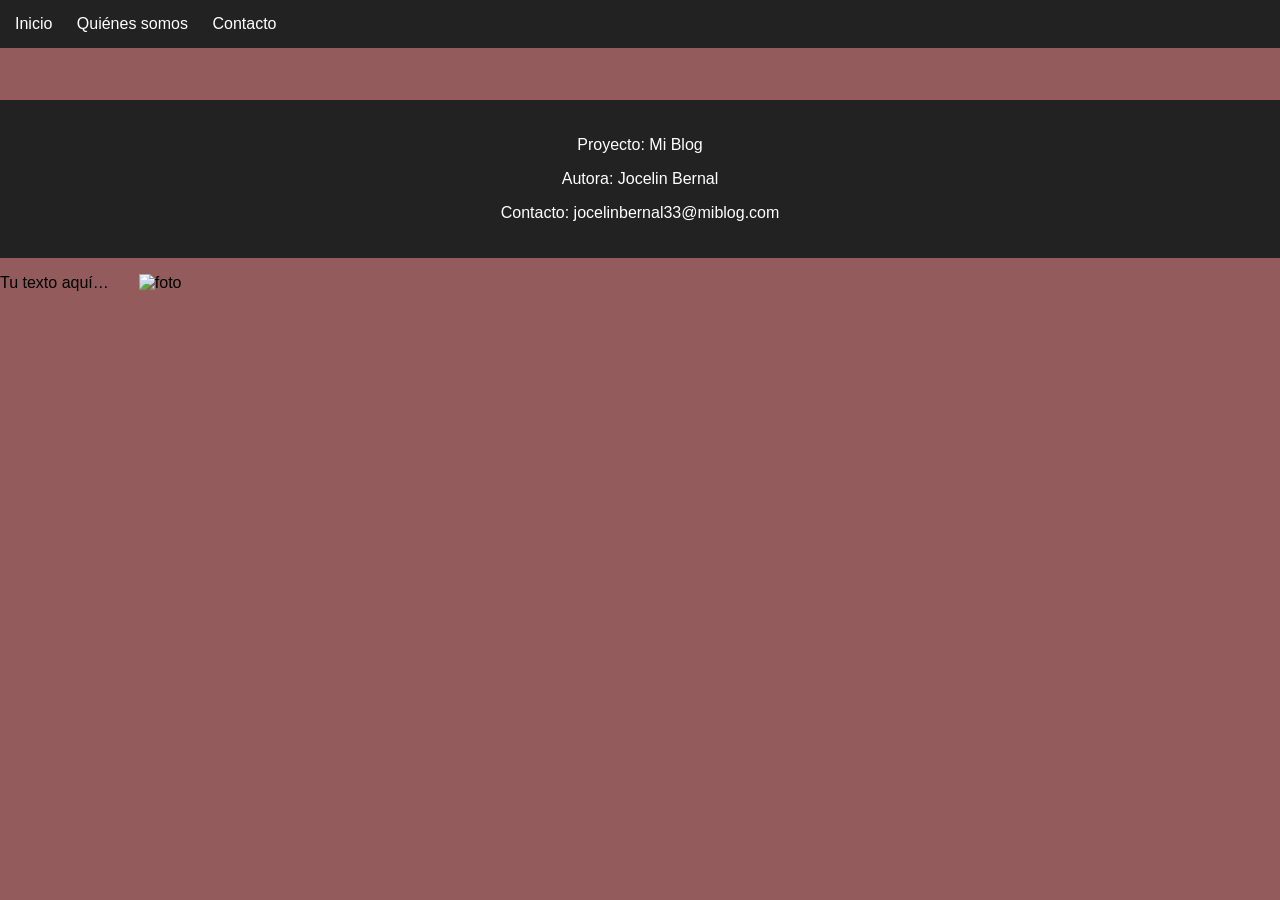
==== AD-07-1 - El sitio del Blog - Grupo_1.0/ad-l4-1.0/index.html @ c37e3063 "Agrego archivos base del lab AD-07" ====
<!DOCTYPE html>
<html lang="es">
<head>
  <meta charset="UTF-8">
  <title>Mi Blog</title>
  <link rel="stylesheet" href="style.css">
</head>
<body>

  <nav>
    <a href="index.html">Inicio</a>
    <a href="about.html">Quiénes somos</a>
    <a href="contact.html">Contacto</a>
  </nav>

  <main>
    <!-- Aquí va el contenido distinto de cada página -->
  </main>

  <footer>
    <p>Proyecto: Mi Blog</p>
    <p>Autora: Jocelin Bernal</p>
    <p>Contacto: jocelinbernal33@miblog.com</p>
  </footer>

  <div class="seccion">
  <p>Tu texto aquí…</p>
  <img src="Pic/foto.jpg" alt="foto">
</div> 

</body>
</html>
---- AD-07-1 - El sitio del Blog - Grupo_1.0/ad-l4-1.0/style.css ----
html {
    height: 100%;
    width: 100%;
  }
body {
  margin: 0;
  font-family: Arial, sans-serif;
  background-color: #935b5b;
}

nav {
  position: fixed;   /* se queda visible al hacer scroll */
  top: 0;
  width: 100%;
  background-color: #222;
  padding: 15px;
}

nav a {
  color: white;
  margin-right: 20px;
  text-decoration: none;
}

main {
  padding: 80px 40px 20px; /* el 80px evita que el menú tape el contenido */
}

img {
  max-width: 100%;
}

footer {
  background-color: #222;
  color: white;
  text-align: center;
  padding: 20px;
}

.seccion {
  display: flex;
  gap: 30px;
  align-items: center;
}
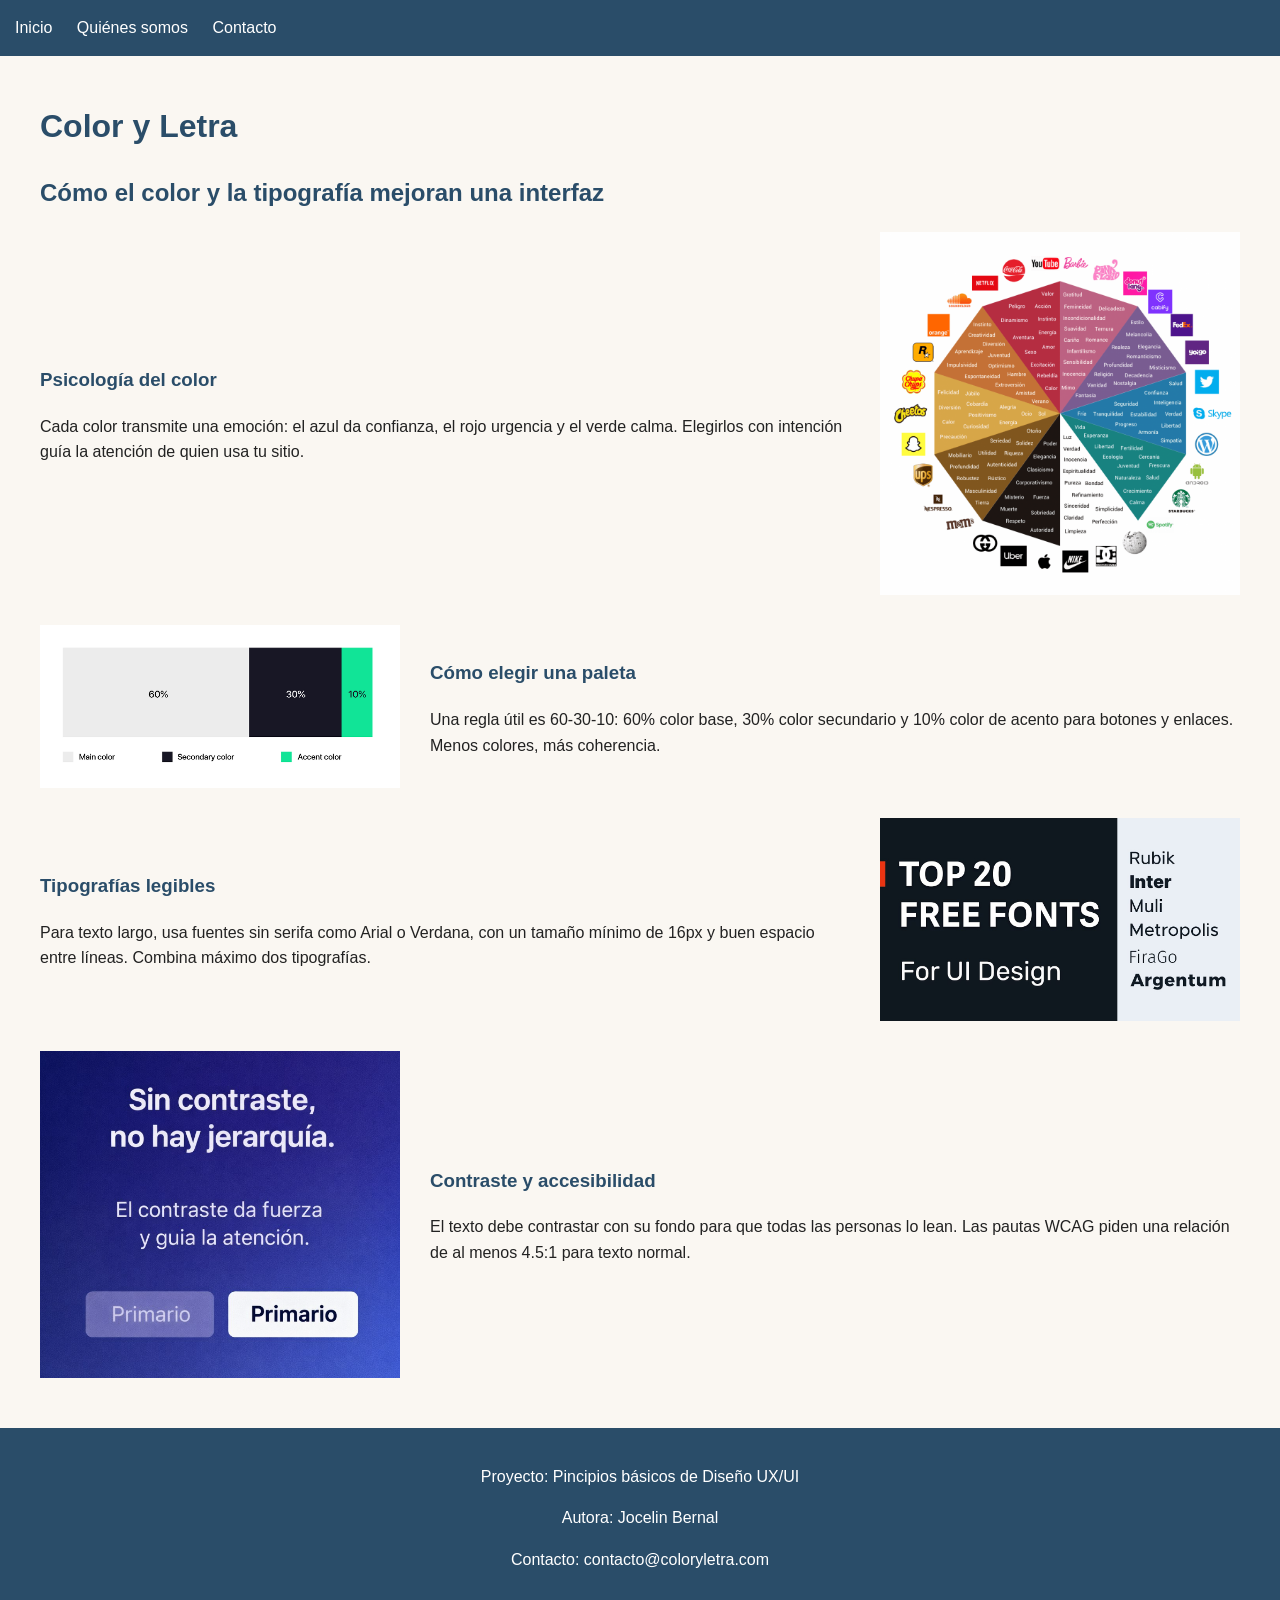
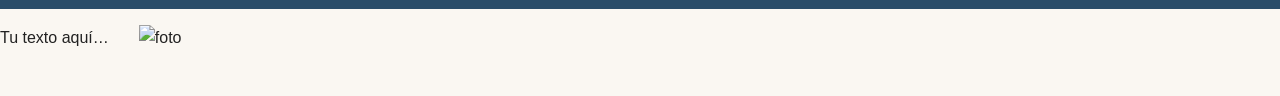
==== commit fa335573: "Agrego contenido, estilos e imágenes" ====
--- a/AD-07-1 - El sitio del Blog - Grupo_1.0/ad-l4-1.0/index.html
+++ b/AD-07-1 - El sitio del Blog - Grupo_1.0/ad-l4-1.0/index.html
@@ -2,7 +2,7 @@
 <html lang="es">
 <head>
   <meta charset="UTF-8">
-  <title>Mi Blog</title>
+  <title>Pincipios básicos de Diseño UX/UI</title>
   <link rel="stylesheet" href="style.css">
 </head>
 <body>
@@ -13,14 +13,47 @@
     <a href="contact.html">Contacto</a>
   </nav>
 
-  <main>
-    <!-- Aquí va el contenido distinto de cada página -->
-  </main>
+<main>
+  <h1>Color y Letra</h1>
+  <h2>Cómo el color y la tipografía mejoran una interfaz</h2>
+
+  <div class="seccion">
+    <div>
+      <h3>Psicología del color</h3>
+      <p>Cada color transmite una emoción: el azul da confianza, el rojo urgencia y el verde calma. Elegirlos con intención guía la atención de quien usa tu sitio.</p>
+    </div>
+    <img src="Pic/color1.png" alt="Rueda de color">
+  </div>
+
+  <div class="seccion">
+    <img src="Pic/paleta.png" alt="Paleta de colores">
+    <div>
+      <h3>Cómo elegir una paleta</h3>
+      <p>Una regla útil es 60-30-10: 60% color base, 30% color secundario y 10% color de acento para botones y enlaces. Menos colores, más coherencia.</p>
+    </div>
+  </div>
+
+  <div class="seccion">
+    <div>
+      <h3>Tipografías legibles</h3>
+      <p>Para texto largo, usa fuentes sin serifa como Arial o Verdana, con un tamaño mínimo de 16px y buen espacio entre líneas. Combina máximo dos tipografías.</p>
+    </div>
+    <img src="Pic/tipografia.jpg" alt="Ejemplos de tipografía">
+  </div>
+
+  <div class="seccion">
+    <img src="Pic/contraste.png" alt="Ejemplo de contraste">
+    <div>
+      <h3>Contraste y accesibilidad</h3>
+      <p>El texto debe contrastar con su fondo para que todas las personas lo lean. Las pautas WCAG piden una relación de al menos 4.5:1 para texto normal.</p>
+    </div>
+  </div>
+</main>
 
   <footer>
-    <p>Proyecto: Mi Blog</p>
+    <p>Proyecto: Pincipios básicos de Diseño UX/UI</p>
     <p>Autora: Jocelin Bernal</p>
-    <p>Contacto: jocelinbernal33@miblog.com</p>
+    <p>Contacto: contacto@coloryletra.com</p>
   </footer>
 
   <div class="seccion">
--- a/AD-07-1 - El sitio del Blog - Grupo_1.0/ad-l4-1.0/style.css
+++ b/AD-07-1 - El sitio del Blog - Grupo_1.0/ad-l4-1.0/style.css
@@ -1,18 +1,20 @@
-html {
-    height: 100%;
-    width: 100%;
-  }
 body {
   margin: 0;
   font-family: Arial, sans-serif;
-  background-color: #935b5b;
+  font-size: 16px;
+  line-height: 1.6;
+  background-color: #faf7f2;
+  color: #222;
+  display: flex;
+  flex-direction: column;
+  min-height: 100vh;
 }
 
 nav {
-  position: fixed;   /* se queda visible al hacer scroll */
+  position: fixed;
   top: 0;
   width: 100%;
-  background-color: #222;
+  background-color: #2a4d69;
   padding: 15px;
 }
 
@@ -22,23 +24,33 @@
   text-decoration: none;
 }
 
-main {
-  padding: 80px 40px 20px; /* el 80px evita que el menú tape el contenido */
+nav a:hover {
+  color: #f4a259;
 }
 
-img {
-  max-width: 100%;
+main {
+  padding: 80px 40px 20px;
+  flex: 1;
 }
 
-footer {
-  background-color: #222;
-  color: white;
-  text-align: center;
-  padding: 20px;
+h1, h2, h3 {
+  color: #2a4d69;
 }
 
 .seccion {
   display: flex;
   gap: 30px;
   align-items: center;
+  margin-bottom: 30px;
+}
+
+img {
+  max-width: 30%;
+}
+
+footer {
+  background-color: #2a4d69;
+  color: white;
+  text-align: center;
+  padding: 20px;
 }
